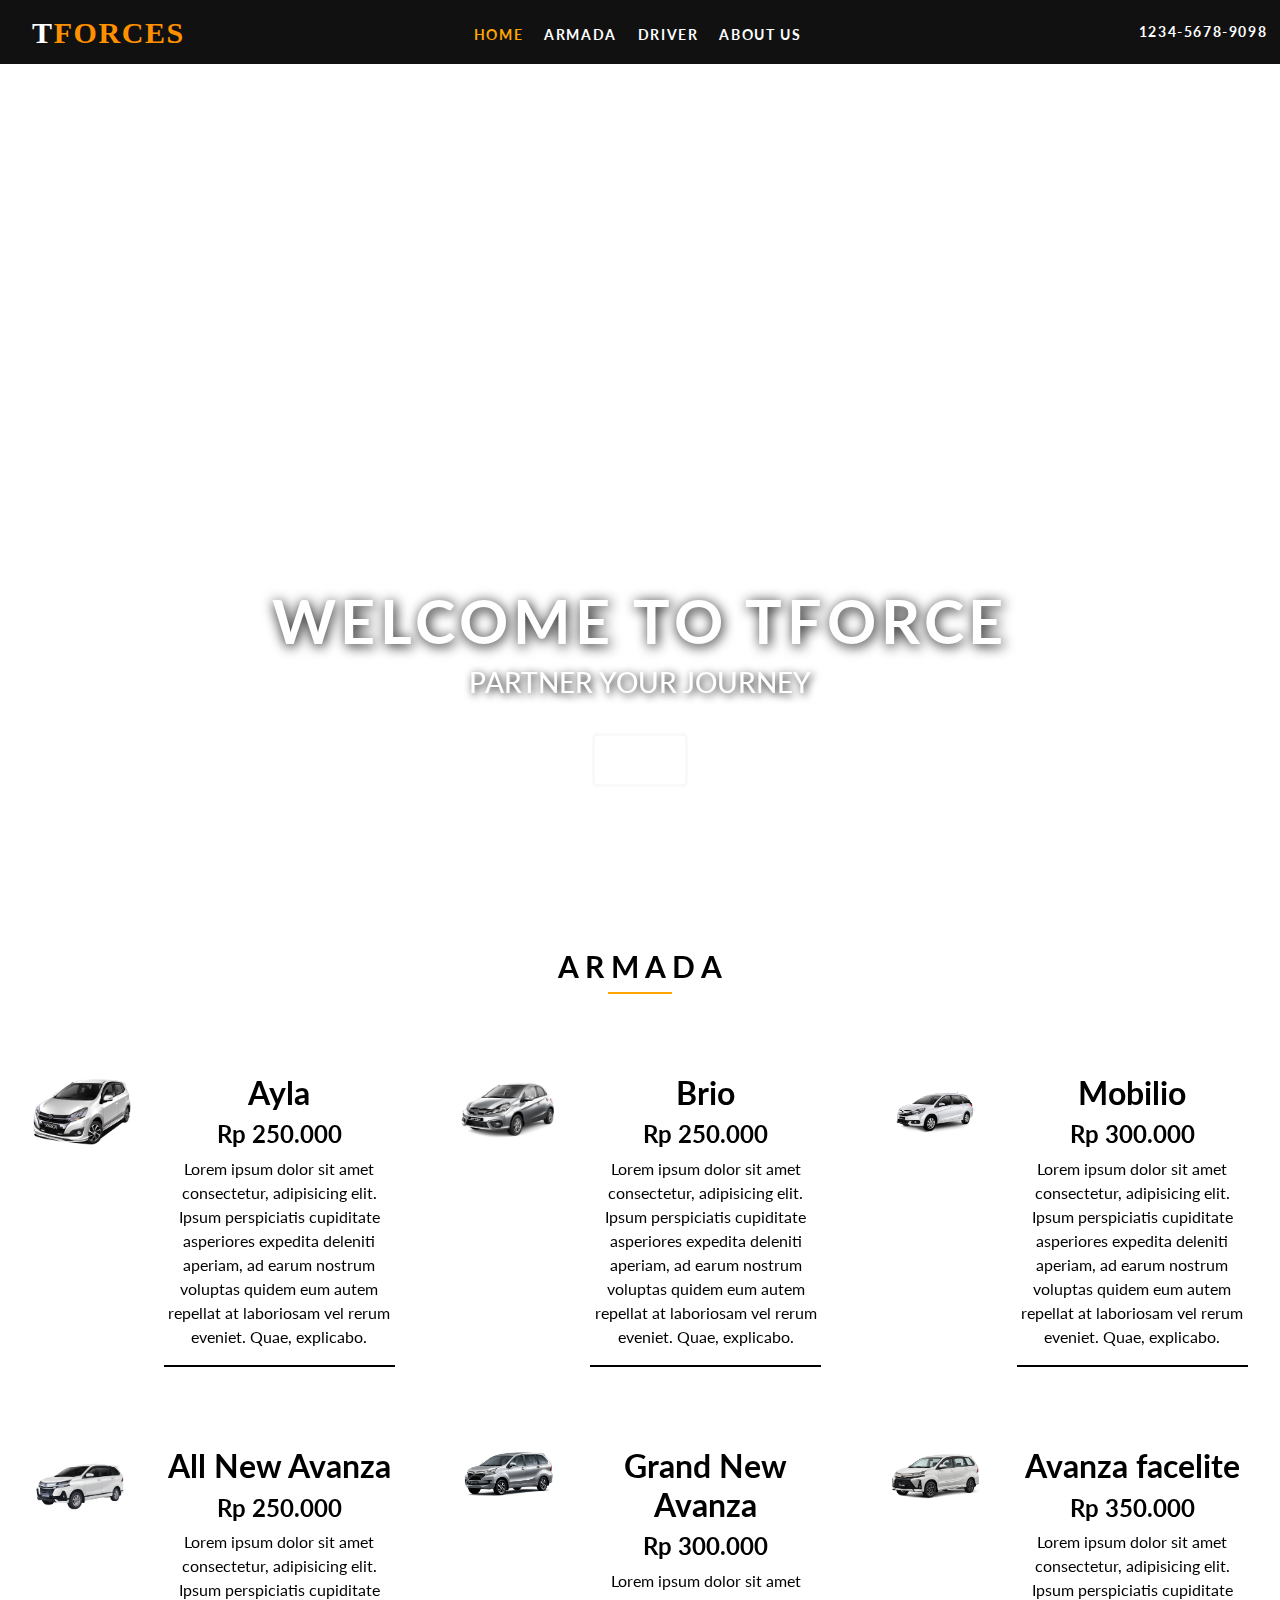
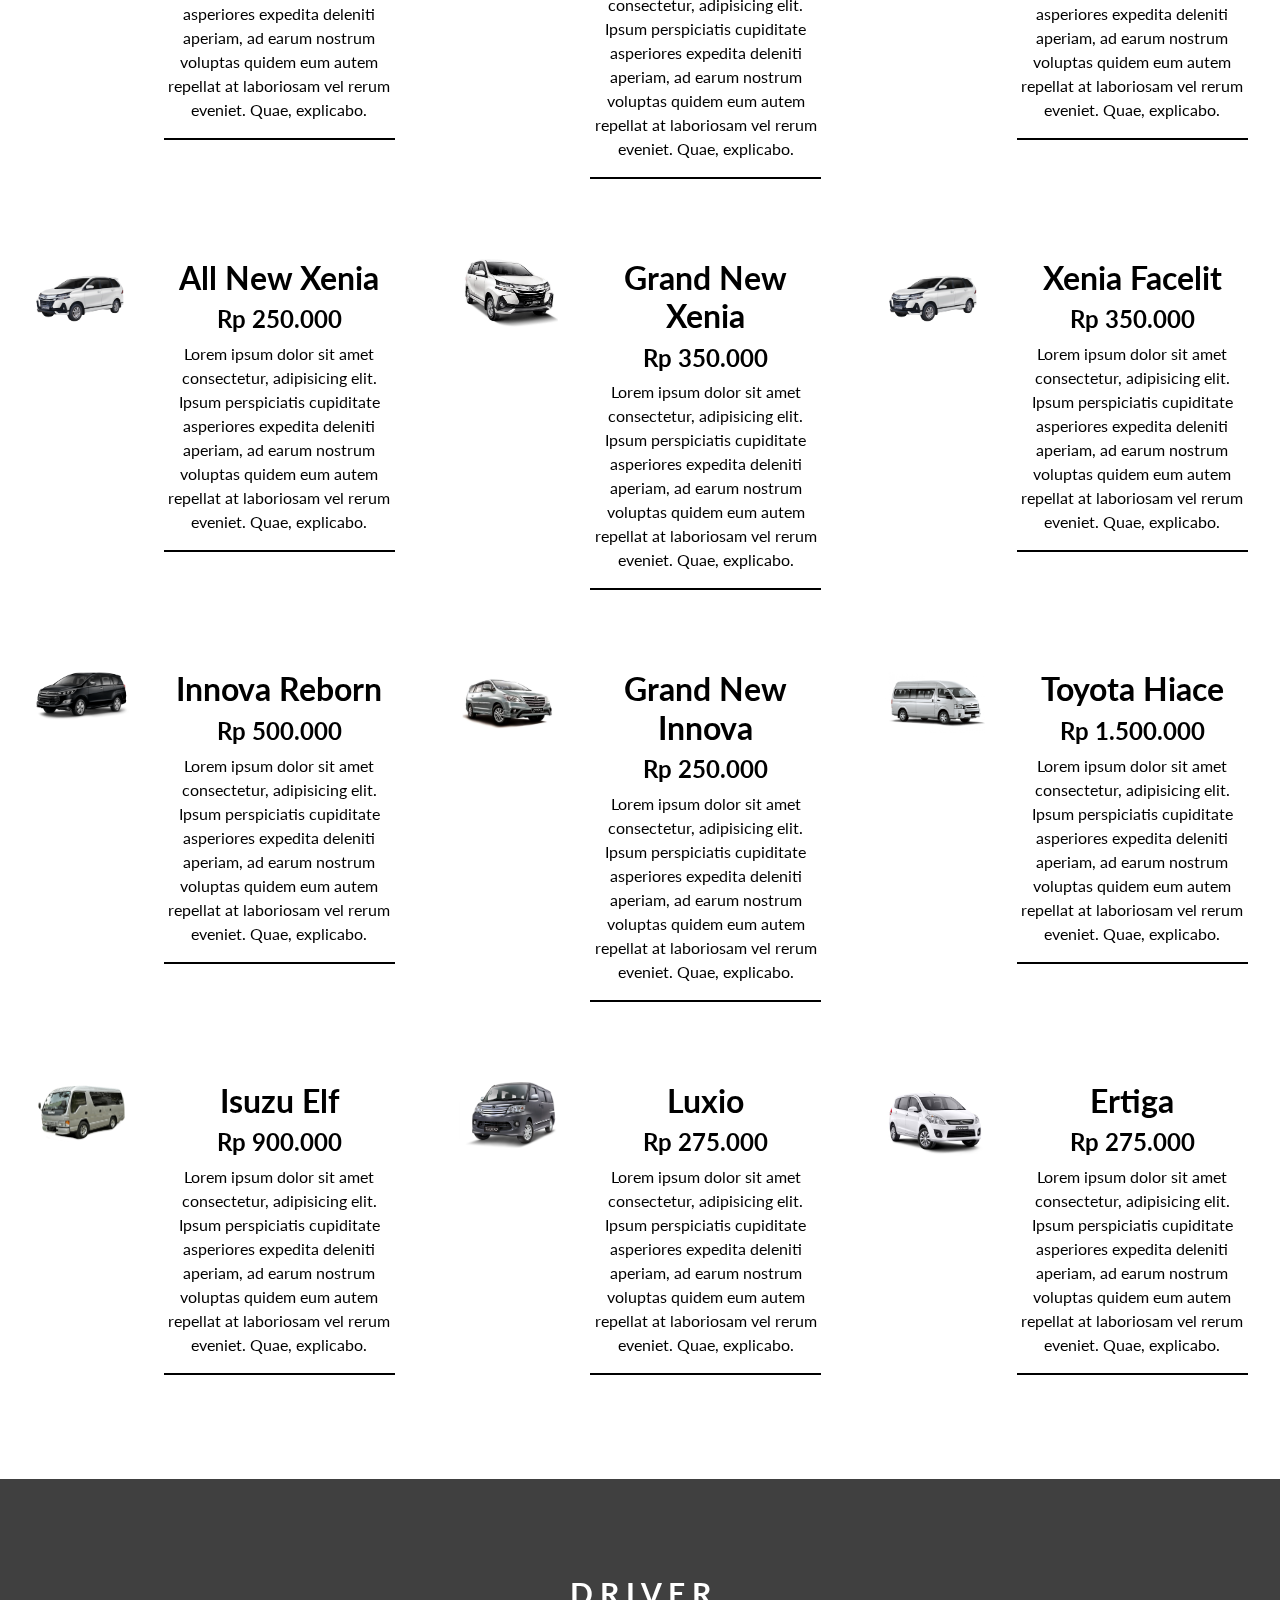
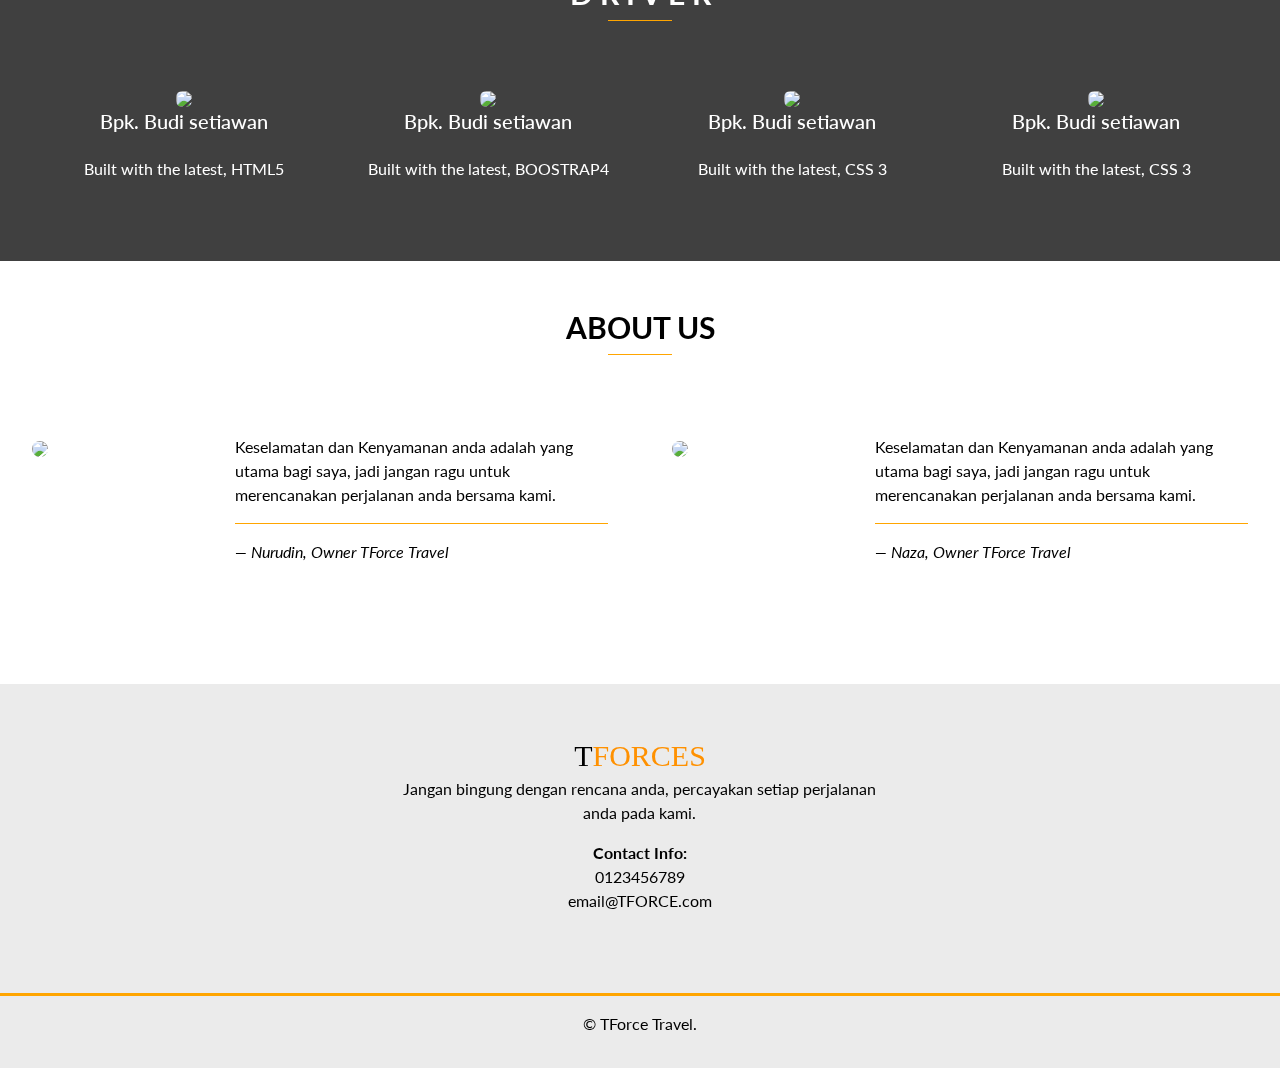
==== index.html @ d7003767 "tambahkan file hilang" ====
<!DOCTYPE html>
<html lang="en">

<head>
	<meta charset="UTF-8">
	<meta name="viewport" content="width=device-width, initial-scale=1.0">
	<meta http-equiv="X-UA-Compatible" content="ie=edge">
	<title>T Force</title>

	<link rel="stylesheet" href="bootstrap-4.1.3-dist/css/bootstrap.min.css">
	<link rel="stylesheet" href="style.css">
	<link rel="stylesheet" href="css/fixed.css">
	<link rel="stylesheet" href="media/media370pot.css">
	<link rel="stylesheet" href="media/media760.css">
</head>

<body data-spy="scroll" data-target="#navbarResponsive">
	<!--Start home section-->

	<div id="home">
		<!--navigation-->
		<nav class="navbar navbar-expand-md navbar-dark bg-dark fixed-top">
			<a href="#" class="navbar-brand ml-3"><span style="color: white;">T</span><span
					style="color: rgb(255, 145, 0);">FORCES</span>
			</a>
			<button class="navbar-toggler" type="button" data-toggle="collapse" data-target="#navbarResponsive">
				<span class="navbar-toggler-icon"></span>
			</button>

			<div class="collapse navbar-collapse" id="navbarResponsive">
				<ul class="navbar-nav">
					<li class="nav-item">
						<a href="#home" class="nav-link">Home</a>
					</li>
					<li class="nav-item">
						<a href="#armada" class="nav-link">Armada</a>
					</li>
					<li class="nav-item">
						<a href="#driver" class="nav-link">Driver</a>
					</li>
					<li class="nav-item">
						<a href="#about" class="nav-link">About us</a>
					</li>

			</div>
			<!--whatsapp section-->
			<div class="Whatsapp">
				<a href="#" class="fab fa-whatsapp fa-2x"></a>
				<p class="nomor">1234-5678-9098</p>
			</div>

			<!--end Whatsapp section-->
		</nav>
		<!-- end navigation-->
	</div>
	<!-- start page landing-->
	<div class="landing">
		<div class="home-wrap">
			<div class="home-inner">
			</div>
		</div>
	</div>

	<div class="caption text-center">
		<h1>Welcome to TForce</h1>
		<h3>Partner Your Journey</h3>
		<a class="btn btn-outline-light btn-lg" href="#course">Pesan</a>
	</div>
	<!-- end page landing-->
	<!--end home section-->

	<!----------------Start armada section-------------------->
	<div id="armada" class="offset">
		<!-- start#jumbotron -->
		<div class="jumbotron">
			<!-- start#narrow -->
			<div class="narrow text-center">
				<div class="col-12">
					<h3 class="heading">A r m a d a</h3>
					<div class="heading-underline"></div>
				</div>

				<div class="row">

					<!------------ayla------------->
					<div class="col-md-4 armada">
						<div class="row">
							<div class="col-md-4">
								<img src="armada/ayla.png">
							</div>
							<div class="col-md-8">
								<h2>Ayla</h2>
								<h4>Rp 250.000</h4>
								<p>
									Lorem ipsum dolor sit amet consectetur, adipisicing elit. Ipsum perspiciatis
									cupiditate asperiores expedita deleniti aperiam, ad earum nostrum voluptas quidem
									eum autem repellat at laboriosam vel rerum eveniet. Quae, explicabo.
									<hr class="armada-hr">
								</p>
							</div>
						</div>
					</div>

					<!------------brio------------->
					<div class="col-md-4 armada">
						<div class="row">
							<div class="col-md-4">
								<img src="armada/Brio.jpg">
							</div>
							<div class="col-md-8">
								<h2>Brio</h2>
								<h4>Rp 250.000</h4>
								<p>
									Lorem ipsum dolor sit amet consectetur, adipisicing elit. Ipsum perspiciatis
									cupiditate asperiores expedita deleniti aperiam, ad earum nostrum voluptas quidem
									eum autem repellat at laboriosam vel rerum eveniet. Quae, explicabo.
									<hr class="armada-hr">
								</p>
							</div>
						</div>
					</div>

					<!----start mobilio----->
					<div class="col-md-4 armada">
						<div class="row">
							<div class="col-md-4">
								<img src="armada/mobilio.png">
							</div>
							<div class="col-md-8">
								<h2>Mobilio</h2>
								<h4>Rp 300.000</h4>
								<p>
									Lorem ipsum dolor sit amet consectetur, adipisicing elit. Ipsum perspiciatis
									cupiditate asperiores expedita deleniti aperiam, ad earum nostrum voluptas quidem
									eum autem repellat at laboriosam vel rerum eveniet. Quae, explicabo.
									<hr class="armada-hr">
								</p>
							</div>
						</div>
					</div>

					<!------------all new avanza------------->
					<div class="col-md-4 armada">
						<div class="row">
							<div class="col-md-4">
								<img src="armada/xeniafacelite.png">
							</div>
							<div class="col-md-8">
								<h2>All New Avanza</h2>
								<h4>Rp 250.000</h4>
								<p>
									Lorem ipsum dolor sit amet consectetur, adipisicing elit. Ipsum perspiciatis
									cupiditate asperiores expedita deleniti aperiam, ad earum nostrum voluptas quidem
									eum autem repellat at laboriosam vel rerum eveniet. Quae, explicabo.
									<hr class="armada-hr">
								</p>
							</div>
						</div>
					</div>

					<!------------grand new avanza------------->
					<div class="col-md-4 armada">
						<div class="row">
							<div class="col-md-4">
								<img src="armada/grandnewavanza.jpg">
							</div>
							<div class="col-md-8">
								<h2>Grand New Avanza</h2>
								<h4>Rp 300.000</h4>
								<p>
									Lorem ipsum dolor sit amet consectetur, adipisicing elit. Ipsum perspiciatis
									cupiditate asperiores expedita deleniti aperiam, ad earum nostrum voluptas quidem
									eum autem repellat at laboriosam vel rerum eveniet. Quae, explicabo.
									<hr class="armada-hr">
								</p>
							</div>
						</div>
					</div>

					<!------------avanza facelit ------------->
					<div class="col-md-4 armada">
						<div class="row">
							<div class="col-md-4">
								<img src="armada/avazafacelit.png">
							</div>
							<div class="col-md-8">
								<h2>Avanza facelite</h2>
								<h4>Rp 350.000</h4>
								<p>
									Lorem ipsum dolor sit amet consectetur, adipisicing elit. Ipsum perspiciatis
									cupiditate asperiores expedita deleniti aperiam, ad earum nostrum voluptas quidem
									eum autem repellat at laboriosam vel rerum eveniet. Quae, explicabo.
									<hr class="armada-hr">
								</p>
							</div>
						</div>
					</div>

					<!------------all new xenia------------->
					<div class="col-md-4 armada">
						<div class="row">
							<div class="col-md-4">
								<img src="armada/all new xenia.png">
							</div>
							<div class="col-md-8">
								<h2>All New Xenia</h2>
								<h4>Rp 250.000</h4>
								<p>
									Lorem ipsum dolor sit amet consectetur, adipisicing elit. Ipsum perspiciatis
									cupiditate asperiores expedita deleniti aperiam, ad earum nostrum voluptas quidem
									eum autem repellat at laboriosam vel rerum eveniet. Quae, explicabo.
									<hr class="armada-hr">
								</p>
							</div>
						</div>
					</div>

					<!--------start xenia---------->
					<div class="col-md-4 armada">
						<div class="row">
							<div class="col-md-4">
								<img src="armada/grandnewxenia2.png">
							</div>
							<div class="col-md-8">
								<h2>Grand New Xenia</h2>
								<h4>Rp 350.000</h4>
								<p>
									Lorem ipsum dolor sit amet consectetur, adipisicing elit. Ipsum perspiciatis
									cupiditate asperiores expedita deleniti aperiam, ad earum nostrum voluptas quidem
									eum autem repellat at laboriosam vel rerum eveniet. Quae, explicabo.
									<hr class="armada-hr">
								</p>
							</div>
						</div>
					</div>

					<!--------start xenia-------->
					<div class="col-md-4 armada">
						<div class="row">
							<div class="col-md-4">
								<img src="armada/xeniafacelite.png">
							</div>
							<div class="col-md-8">
								<h2>Xenia Facelit</h2>
								<h4>Rp 350.000</h4>
								<p>
									Lorem ipsum dolor sit amet consectetur, adipisicing elit. Ipsum perspiciatis
									cupiditate asperiores expedita deleniti aperiam, ad earum nostrum voluptas quidem
									eum autem repellat at laboriosam vel rerum eveniet. Quae, explicabo.
									<hr class="armada-hr">
								</p>
							</div>
						</div>
					</div>

					<div class="col-md-4 armada">
						<div class="row">
							<div class="col-md-4">
								<img src="armada/reborn.png">
							</div>
							<div class="col-md-8">
								<h2>Innova Reborn</h2>
								<h4>Rp 500.000</h4>
								<p>
									Lorem ipsum dolor sit amet consectetur, adipisicing elit. Ipsum perspiciatis
									cupiditate asperiores expedita deleniti aperiam, ad earum nostrum voluptas quidem
									eum autem repellat at laboriosam vel rerum eveniet. Quae, explicabo.
									<hr class="armada-hr">
								</p>
							</div>
						</div>
					</div>

					<!------------grand new inovva------------->
					<div class="col-md-4 armada">
						<div class="row">
							<div class="col-md-4">
								<img src="armada/grandnewinova.jpg">
							</div>
							<div class="col-md-8">
								<h2>Grand New Innova</h2>
								<h4>Rp 250.000</h4>
								<p>
									Lorem ipsum dolor sit amet consectetur, adipisicing elit. Ipsum perspiciatis
									cupiditate asperiores expedita deleniti aperiam, ad earum nostrum voluptas quidem
									eum autem repellat at laboriosam vel rerum eveniet. Quae, explicabo.
									<hr class="armada-hr">
								</p>
							</div>
						</div>
					</div>

					<!----------Start Hiace------------>
					<div class="col-md-4 armada">
						<div class="row">
							<div class="col-md-4">
								<img src="armada/hiace.png">
							</div>
							<div class="col-md-8">
								<h2>Toyota Hiace</h2>
								<h4>Rp 1.500.000</h4>
								<p>
									Lorem ipsum dolor sit amet consectetur, adipisicing elit. Ipsum perspiciatis
									cupiditate asperiores expedita deleniti aperiam, ad earum nostrum voluptas quidem
									eum autem repellat at laboriosam vel rerum eveniet. Quae, explicabo.
									<hr class="armada-hr">
								</p>
							</div>
						</div>
					</div>

					<!---------start Isuzu elf----------->
					<div class="col-md-4 armada">
						<div class="row">
							<div class="col-md-4">
								<img src="armada/IsuzuElf.png">
							</div>
							<div class="col-md-8">
								<h2>Isuzu Elf</h2>
								<h4>Rp 900.000</h4>
								<p>
									Lorem ipsum dolor sit amet consectetur, adipisicing elit. Ipsum perspiciatis
									cupiditate asperiores expedita deleniti aperiam, ad earum nostrum voluptas quidem
									eum autem repellat at laboriosam vel rerum eveniet. Quae, explicabo.
									<hr class="armada-hr">
								</p>
							</div>
						</div>
					</div>

					<!------------luxio------------->
					<div class="col-md-4 armada">
						<div class="row">
							<div class="col-md-4">
								<img src="armada/luxio.png">
							</div>
							<div class="col-md-8">
								<h2>Luxio</h2>
								<h4>Rp 275.000</h4>
								<p>
									Lorem ipsum dolor sit amet consectetur, adipisicing elit. Ipsum perspiciatis
									cupiditate asperiores expedita deleniti aperiam, ad earum nostrum voluptas quidem
									eum autem repellat at laboriosam vel rerum eveniet. Quae, explicabo.
									<hr class="armada-hr">
								</p>
							</div>
						</div>
					</div>

					<!------------ertiga------------->
					<div class="col-md-4 armada">
						<div class="row">
							<div class="col-md-4">
								<img src="armada/ertiga2.jpg">
							</div>
							<div class="col-md-8">
								<h2>Ertiga</h2>
								<h4>Rp 275.000</h4>
								<p>
									Lorem ipsum dolor sit amet consectetur, adipisicing elit. Ipsum perspiciatis
									cupiditate asperiores expedita deleniti aperiam, ad earum nostrum voluptas quidem
									eum autem repellat at laboriosam vel rerum eveniet. Quae, explicabo.
									<hr class="armada-hr">
								</p>
							</div>
						</div>
					</div>
				</div>
				<!--end row armada-->
			</div>
		</div>
		<!------------- end#narrow -------------->
	</div>
	<!----------------end armada section--------------------->

	<!-------------Start driver section--------------->

	<div id="driver">
		<div class="fixed-background">
			<div class="row dark text-center">
				<div class="col-12">
					<h3 class="heading">D r i v e r</h3>
					<div class="heading-underline"></div>
				</div>

				<div class="col-md-3">
					<div class="drivers">
						<img src="newimage/supir.jpg">
					</div>
					<h5>Bpk. Budi setiawan</h5>
					<div class="rating">
						<p>Built with the latest, HTML5</p>
					</div>
				</div>

				<div class="col-md-3">
					<div class="drivers">
						<img src="newimage/supir.jpg">
					</div>
					<h5>Bpk. Budi setiawan</h5>
					<div class="rating">
						<p>Built with the latest, BOOSTRAP4</p>
					</div>
				</div>

				<div class="col-md-3">
					<div class="drivers">
						<img src="newimage/supir.jpg">
					</div>
					<h5>Bpk. Budi setiawan</h5>
					<div class="rating">
						<p>Built with the latest, CSS 3</p>
					</div>
				</div>

				<div class="col-md-3">
					<div class="drivers">
						<img src="newimage/supir.jpg">
					</div>
					<h5>Bpk. Budi setiawan</h5>
					<div class="rating">
						<p>Built with the latest, CSS 3</p>
					</div>
				</div>
			</div>
			<!----------end row dark--------------->

			<div class="fiexed-wrap">
				<div class="fixed">
				</div>
			</div>
		</div>
		<!-----------end fixed background------------>
	</div>
	<!------------end driver section----------->

	<!--------------start abut section----------------->
	<div id="about" class="offset">
		<!--Start jumbotron-->
		<div class="jumbotron">

			<div class="col-12 text-center">
				<h3 class="heading">About Us</h3>
				<div class="heading-underline"></div>
			</div>

			<div class="row">

				<div class="col-md-6 about">
					<div class="row">
						<div class="col-md-4">
							<img src="newimage/cs.jpg">
						</div>
						<div class="col-md-8">
							<blockquote>
								<i class="fas fa-quote-left"></i>
								Keselamatan dan Kenyamanan anda adalah yang utama bagi saya, jadi jangan ragu untuk
								merencanakan perjalanan anda bersama kami.
								<hr class="about-hr">
								<cite>&#8212; Nurudin, Owner TForce Travel</cite>
							</blockquote>
						</div>
					</div>
				</div>

				<div class="col-md-6 about">
					<div class="row">
						<div class="col-md-4">
							<img src="newimage/supir.jpg">
						</div>
						<div class="col-md-8">
							<blockquote>
								<i class="fas fa-quote-left"></i>
								Keselamatan dan Kenyamanan anda adalah yang utama bagi saya, jadi jangan ragu untuk
								merencanakan perjalanan anda bersama kami.
								<hr class="about-hr">
								<cite>&#8212; Naza, Owner TForce Travel</cite>
							</blockquote>
						</div>
					</div>
				</div>
			</div>
			<!---------------------end row------------------->
		</div>
		<!---------------end jumbotron------------>
	</div>
	<!---------------end about section--------->
	<!------------------------Start Contact section------------->

	<div id="contact">

		<footer>
			<div class="row justify-content-center">

				<div class="col-md-5 text-center">
					<span style="color: black(255, 255, 255);">T</span><span
						style="color: rgb(255, 145, 0);">FORCES</span>
					<p>Jangan bingung dengan rencana anda, percayakan setiap perjalanan anda pada kami.</p>
					<strong>Contact Info:</strong>
					<p>0123456789<br>email@TFORCE.com</p>
					<!--berikan link pada href-->
					<a href="" target="_blank"><i class="fab fa-facebook-square"></i></a>
					<a href="" target="_blank"><i class="fab fa-twitter-square"></i></a>
					<a href="" target="_blank"><i class="fab fa-instagram"></i></a>
				</div>

				<hr class="socket">
				&copy; TForce Travel.
			</div>
		</footer>

	</div>
	<!------------end Contact section-------------------->

	<!-------------- Script Source Files ---------------->
	<script src="js/jquery-3.3.1.min.js"></script>
	<script src="bootstrap-4.1.3-dist/js/bootstrap.min.js"></script>
	<script src="https://use.fontawesome.com/releases/v5.5.0/js/all.js"></script>


	<!--- -------------End of Script Source Files ----------------->

</body>

</html>
---- style.css ----
@import url('https://fonts.googleapis.com/css?family=Lato:400,700&display=swap');
@import url('https://fonts.googleapis.com/css?family=Alice|Permanent+Marker&display=swap');

body {
  overflow-x: hidden;
  font-family: 'Lato', sans-serif;
  color: black;
}


.offset::before {
  display: block;
  content: "";
  height: 4rem;
  margin-top: -4rem;
}


/* -----------------navigation---------------- */

.navbar {
  text-transform: uppercase;
  font-weight: 700;
  font-size: .9rem;
  letter-spacing: .1rem;
  background: rgb(17, 17, 17) !important;
}

.navbar-brand {
  height: 3rem;
}

/*----------------- whatsapp------------------- */
.Whatsapp svg.svg-inline--fa {
  color: #25d366;
  position: absolute;
  top: 24%;
  right: 10.5%;
}

.Whatsapp p {
  color: white;
  position: absolute;
  top: 33%;
  right: 1%;
}

/*------------------- mid nav bar---------------------*/
.navbar-nav {
  float: none;
  position: absolute;
  top: 50%;
  left: 50%;
  transform: translate(-50%, -50%);
}

.navbar-nav .icon {
  display: none;
}

/*------------------- start Logo Tforces----------------------- */
.navbar-brand,
span {
  font-family: 'Permanent Marker';
  font-size: 30px;
  padding-top: .1rem;
}

/*----------------- end Logo Tforces------------------- */

.navbar-nav li {
  padding-right: 5px;
}

.navbar-dark .navbar-nav .nav-link {
  color: white;
  padding-top: .8rem;
}

.navbar-dark .navbar-nav .nav-link.active,
.navbar-dark .navbar-nav .nav-link:hover {
  color: orange;
}

/* -------------------------------landing page--------------------------------- */
.home-inner {
  background-image: url(newimage/bck1.jpg);
}

.caption {
  width: 100%;
  max-width: 100%;
  position: absolute;
  top: 65%;
  z-index: 1;
  color: rgb(255, 255, 255);

}

.caption h1 {
  font-size: 3.8rem;
  font-weight: 700;
  letter-spacing: .3rem;
  text-shadow: .1rem .1rem .8rem black;
  text-transform: uppercase;
}

.caption h3 {
  font-style: 2rem;
  text-shadow: .1rem .1rem .5rem black;
  padding-bottom: 1.6rem;
  text-transform: uppercase;
}

.btn-lg {
  border-width: medium;
  border-radius: 2;
  padding: .6rem 1.3rem;
  font-size: 1.2rem;
  color: white;
}

.btn-lg:hover {
  background-color: rgba(255, 166, 0);
  color: white;
}

/*------------------------ end landing page------------------------*/



/*------------------------------ start armada section--------------------------------*/
.jumbotron {
  margin-bottom: 0;
  padding: 2rem 0 3.5rem;
  background-color: white;
}

h3.heading {
  font-size: 1.9rem;
  font-weight: 700;
  text-transform: uppercase;
}

.heading-underline {
  width: 4rem;
  height: .1rem;
  background-color: orange;
  margin: 0 auto 2rem;
}

.armada h2,
h4 {
  font-weight: bold;
}

.armada img {
  width: 100%;
}

.armada-hr {
  border-top: .15rem solid black;
}

/*-------------------- start driver section ---------------------------------*/
.fixed {
  background-image: url(newimage/3.jpg);
  z-index: -1;
}

.dark {
  background-color: rgba(0, 0, 0, 0.75);
  color: white;
  padding: 3rem 2rem;
}

.fixed-background h3 {
  margin-top: 2rem;
}

.fixed-background p {
  margin-top: 1.5rem;
}

.drivers img {
  width: 70%;
  border-radius: 40%;
}

/*--------------------about section---------------------------------*/

.about img {
  width: 100%;
  border-radius: 50%;
}


blockquote .svg-inline--fa {
  color: orange;
  margin: .5rem;
}

.about-hr {
  border-top: .05rem solid orange;
}

/*--------------------contact section---------------------------------*/

footer {
  background-color: rgb(235, 235, 235);
  color: black;
  padding: 2rem 0 2rem;
  margin-top: 1rem;
}

footer a {
  color: black;

}

footer svg.svg-inline--fa {
  font-size: 1.6rem;
  margin: 1.2rem .5rem 0 0;
}

footer svg.svg-inline--fa:hover {
  color: orange;
}

hr.socket {
  width: 100%;
  border-top: .2rem solid orange;
  margin-top: 3rem;
}





/*============ BOOTSTRAP BREAK POINTS:

Extra small (xs) devices (portrait phones, less than 576px)
No media query since this is the default in Bootstrap

Small (sm) devices (landscape phones, 576px and up)
@media (min-width: 576px) { ... }

Medium (md) devices (tablets, 768px and up)
@media (min-width: 768px) { ... }

Large (lg) devices (desktops, 992px and up)
@media (min-width: 992px) { ... }

Extra (xl) large devices (large desktops, 1200px and up)
@media (min-width: 1200px) { ... }

=============*/
---- css/fixed.css ----
/*--- Extra Bootstrap Column Padding --*/
[class*="col-"] {
  padding: 1rem;
}

/*--- Bootstrap Mobile Gutter Fix --*/
.row,
.container-fluid {
  margin-left: 0px !important;
  margin-right: 0px !important;
}

/*--- Fix for Fixed Navbar jumping on scroll --*/
.fixed-top {
  -webkit-backface-visibility: hidden;
}

/*--- Fixed Landing Page Section --*/
.landing {
  position: relative;
  width: 100%;
  height: 100vh;
  display: table;
  z-index: -1;
}

.home-wrap {
  clip: rect(0, auto, auto, 0);
  position: absolute;
  top: 0;
  left: 0;
  width: 100%;
  height: 100%;
}

.home-inner {
  position: fixed;
  display: table;
  top: 0;
  left: 0;
  width: 100%;
  height: 100%;
  background-size: cover;
  background-position: center center;
  -webkit-transform: translateZ(0);
  transform: translateZ(0);
  will-change: transform;
}

/*--- iOS Fixed Background Image --*/
.fixed-background {
  position: relative;
  width: 100%;
}

.fixed-wrap {
  clip: rect(0, auto, auto, 0);
  position: absolute;
  top: 0;
  left: 0;
  width: 100%;
  height: 100%;
  z-index: -999 !important;
}

.fixed {
  position: fixed;
  display: block;
  top: 0;
  left: 0;
  width: 100%;
  height: 100%;
  background-size: cover;
  background-position: center center;
  -webkit-transform: translateZ(0);
  transform: translateZ(0);
  will-change: transform;
}
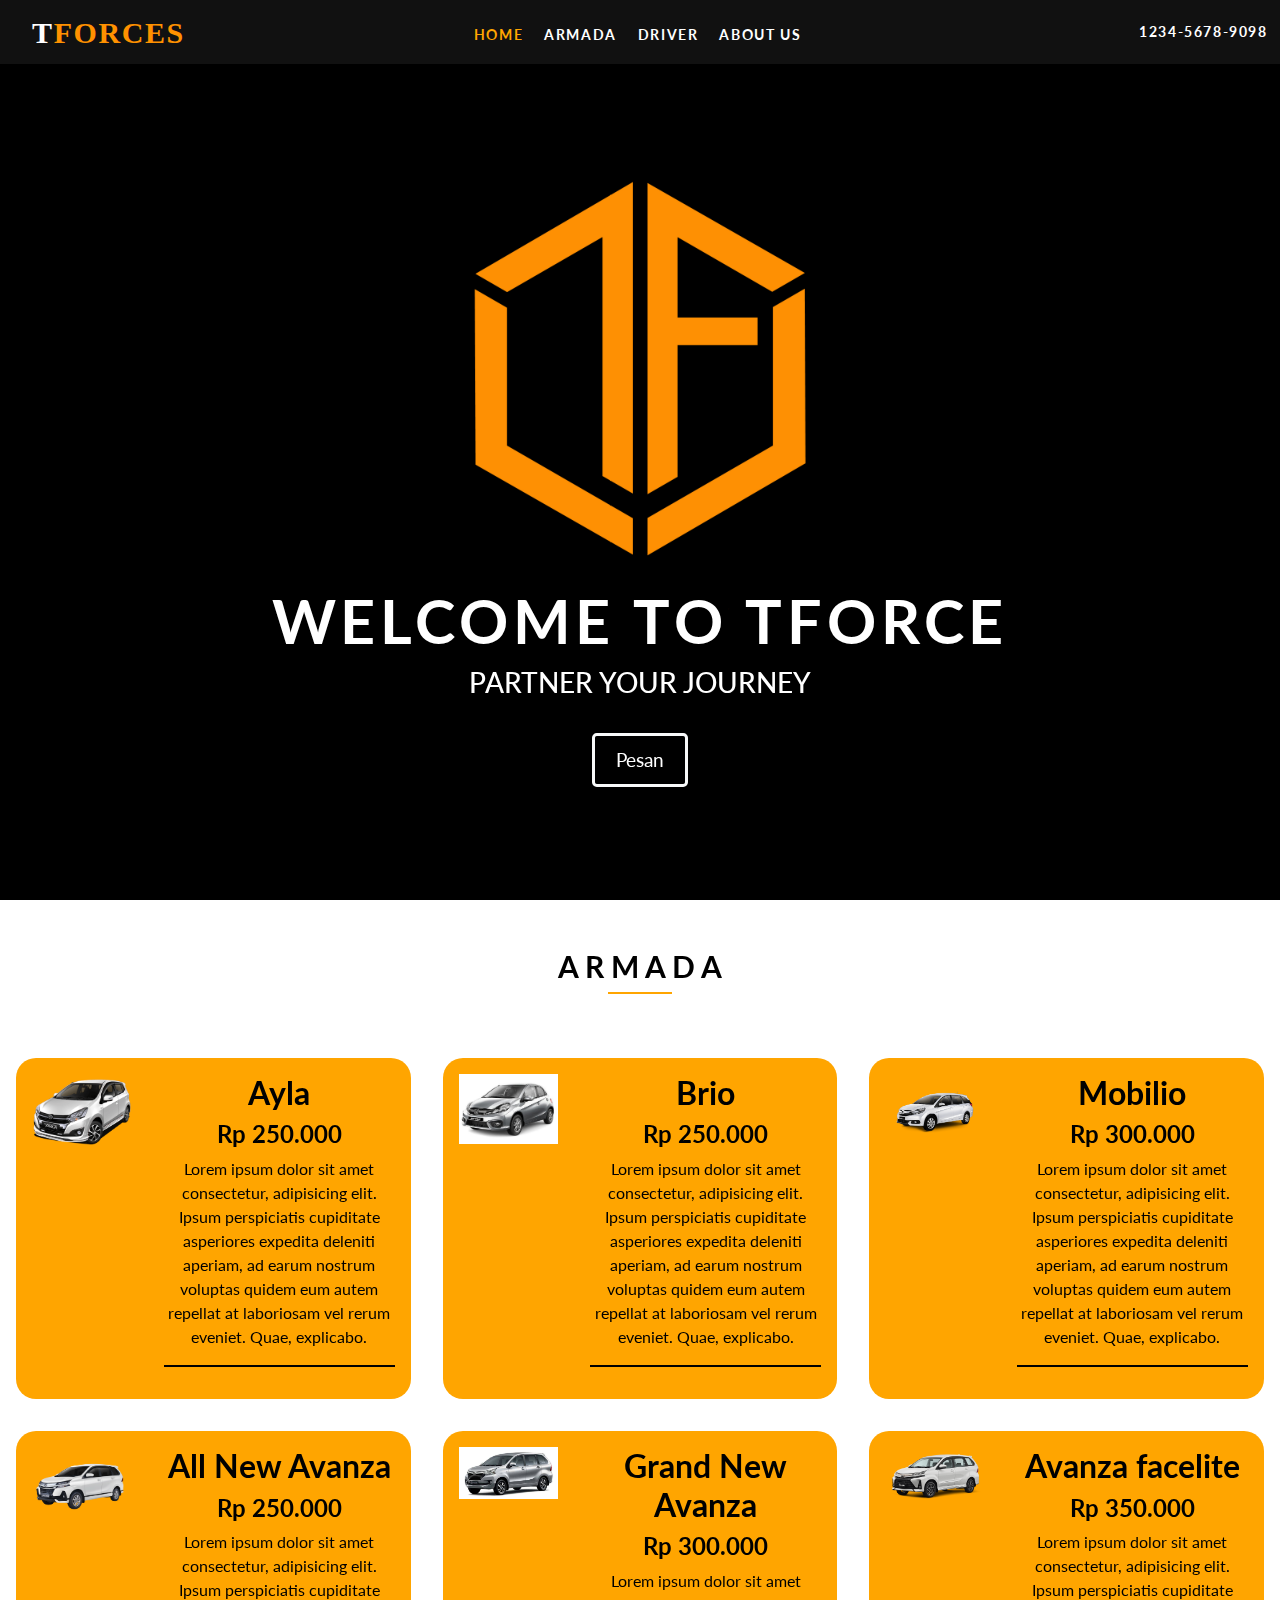
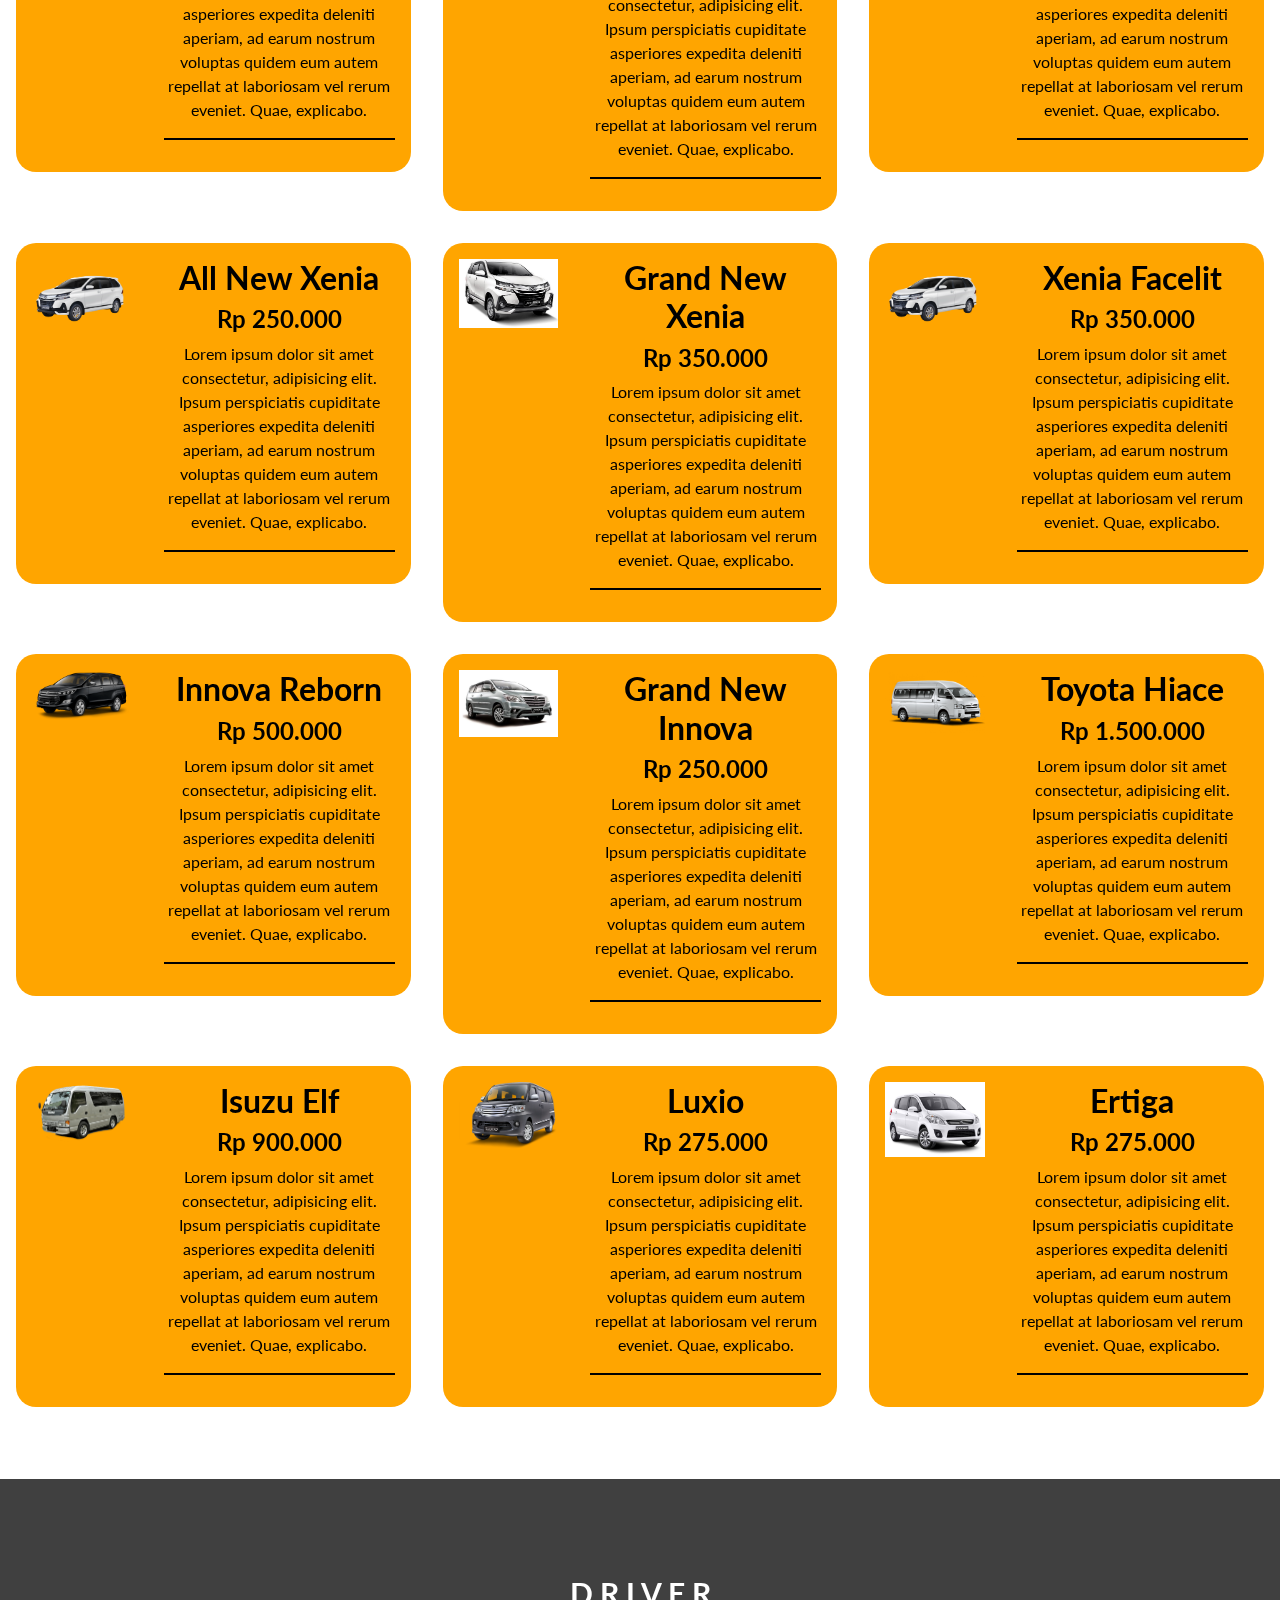
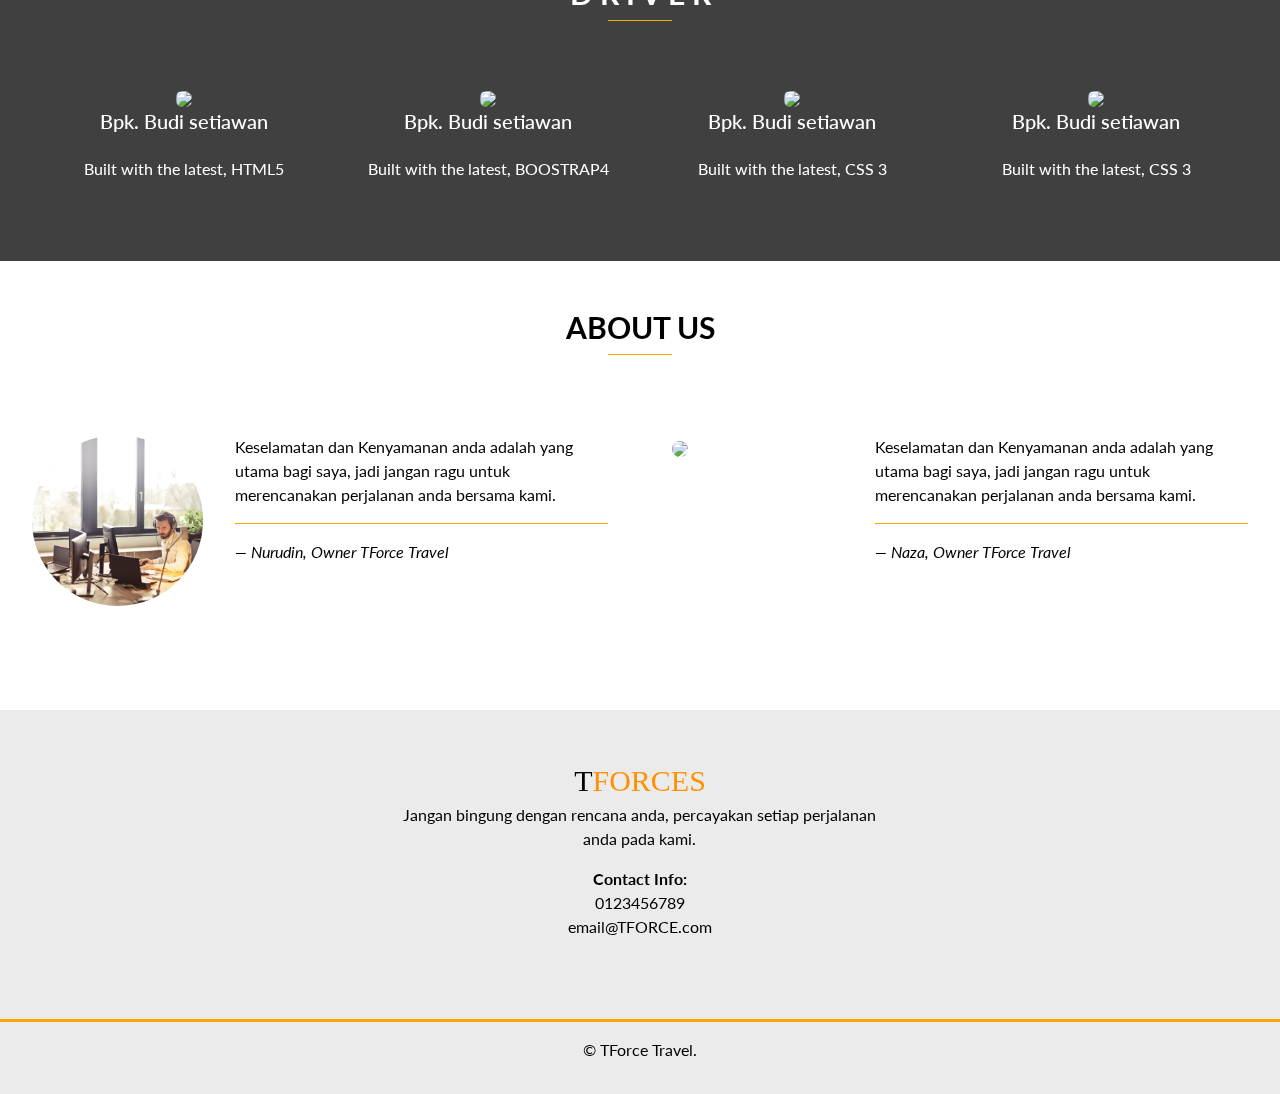
==== commit 37c85cef: "custom" ====
--- a/index.html
+++ b/index.html
@@ -45,8 +45,12 @@
 			</div>
 			<!--whatsapp section-->
 			<div class="Whatsapp">
+				<div>
 				<a href="#" class="fab fa-whatsapp fa-2x"></a>
+				</div>
+				<div>
 				<p class="nomor">1234-5678-9098</p>
+				</div>
 			</div>
 
 			<!--end Whatsapp section-->
--- a/style.css
+++ b/style.css
@@ -31,18 +31,19 @@
 }
 
 /*----------------- whatsapp------------------- */
+
 .Whatsapp svg.svg-inline--fa {
   color: #25d366;
   position: absolute;
   top: 24%;
-  right: 10.5%;
+  right: 11.5%;
 }
 
 .Whatsapp p {
   color: white;
   position: absolute;
   top: 33%;
-  right: 1%;
+  left: 89%;
 }
 
 /*------------------- mid nav bar---------------------*/
@@ -153,6 +154,11 @@
 h4 {
   font-weight: bold;
 }
+.armada > .row{
+  border-radius: 20px;
+  background-color: orange;
+  margin: auto;
+}
 
 .armada img {
   width: 100%;
--- a/media/media370pot.css
+++ b/media/media370pot.css
@@ -0,0 +1,103 @@
+@media screen and (max-width : 760px) and (orientation : portrait) {
+
+
+    /*-----------------------NAVIGATION-------------------------------*/
+    .navbar-nav a {
+        font-size: smaller;
+        display: run-in;
+    }
+
+    .navbar-nav {
+        display: block;
+        position: relative;
+        float: left;
+        top: 1.5rem;
+        margin-bottom: -3rem;
+    }
+
+    /**/
+
+    .navbar-brand span {
+        font-size: 23px;
+        position: relative;
+        bottom: 16px;
+        left: -16%;
+    }
+
+    .navbar-toggler {
+        width: 3rem;
+        height: 3rem;
+        position: absolute;
+        right: 2%;
+        top: .7rem;
+    }
+
+    .navbar span.navbar-toggler-icon {
+        width: 3rem;
+        height: 3rem;
+        position: absolute;
+        right: .1px;
+        bottom: .1px;
+    }
+
+    /*-----------------------WHATSAPP-------------------------------*/
+    .Whatsapp svg.svg-inline--fa {
+        left: .85rem;
+        top: 1.8rem;
+        width: 15px;
+    }
+
+    .Whatsapp p {
+        left: 2rem;
+        top: 2.5rem;
+        font-size: .5rem;
+    }
+
+    /*-------------------------LANDING PAGE-----------------------------*/
+
+    /*------------------------------------------------------*/
+    .caption a {
+        position: relative;
+        bottom: 1rem;
+        font-size: .8rem;
+    }
+
+    .caption h1 {
+        position: relative;
+        font-size: 2rem;
+        letter-spacing: .15rem;
+        padding-bottom: .5rem;
+        bottom: 1.5rem;
+    }
+
+    .caption h3 {
+        letter-spacing: 3px;
+        font-size: 1rem;
+        font-style: 1.2rem;
+        position: relative;
+        bottom: .5rem;
+    }
+
+    .btn-lg {
+        padding: .1rem .9rem;
+        font-size: 1rem;
+    }
+
+    .narrow h1 {
+        font-size: 1.5rem;
+    }
+
+    .about img {
+        max-width: 50%;
+        display: block;
+        margin: 0 auto;
+    }
+
+    .armada img {
+        max-width: 50%;
+        display: block;
+        margin: 0 auto;
+    }
+
+
+}--- a/media/media760.css
+++ b/media/media760.css
@@ -0,0 +1,22 @@
+@media only screen and (min-width : 768px) and (orientation : portrait) {
+
+    /*-----------------------NAVIGATION-------------------------------*/
+    .navbar-brand span {
+        font-size: 1.7rem;
+        position: relative;
+        bottom: center;
+        left: -9px;
+    }
+
+    .Whatsapp svg.svg-inline--fa {
+        top: .5rem;
+        width: 16px;
+        right: 17.5%;
+    }
+
+    .Whatsapp p {
+        right: 4%;
+        top: 1.8rem;
+        font-size: .8rem;
+    }
+}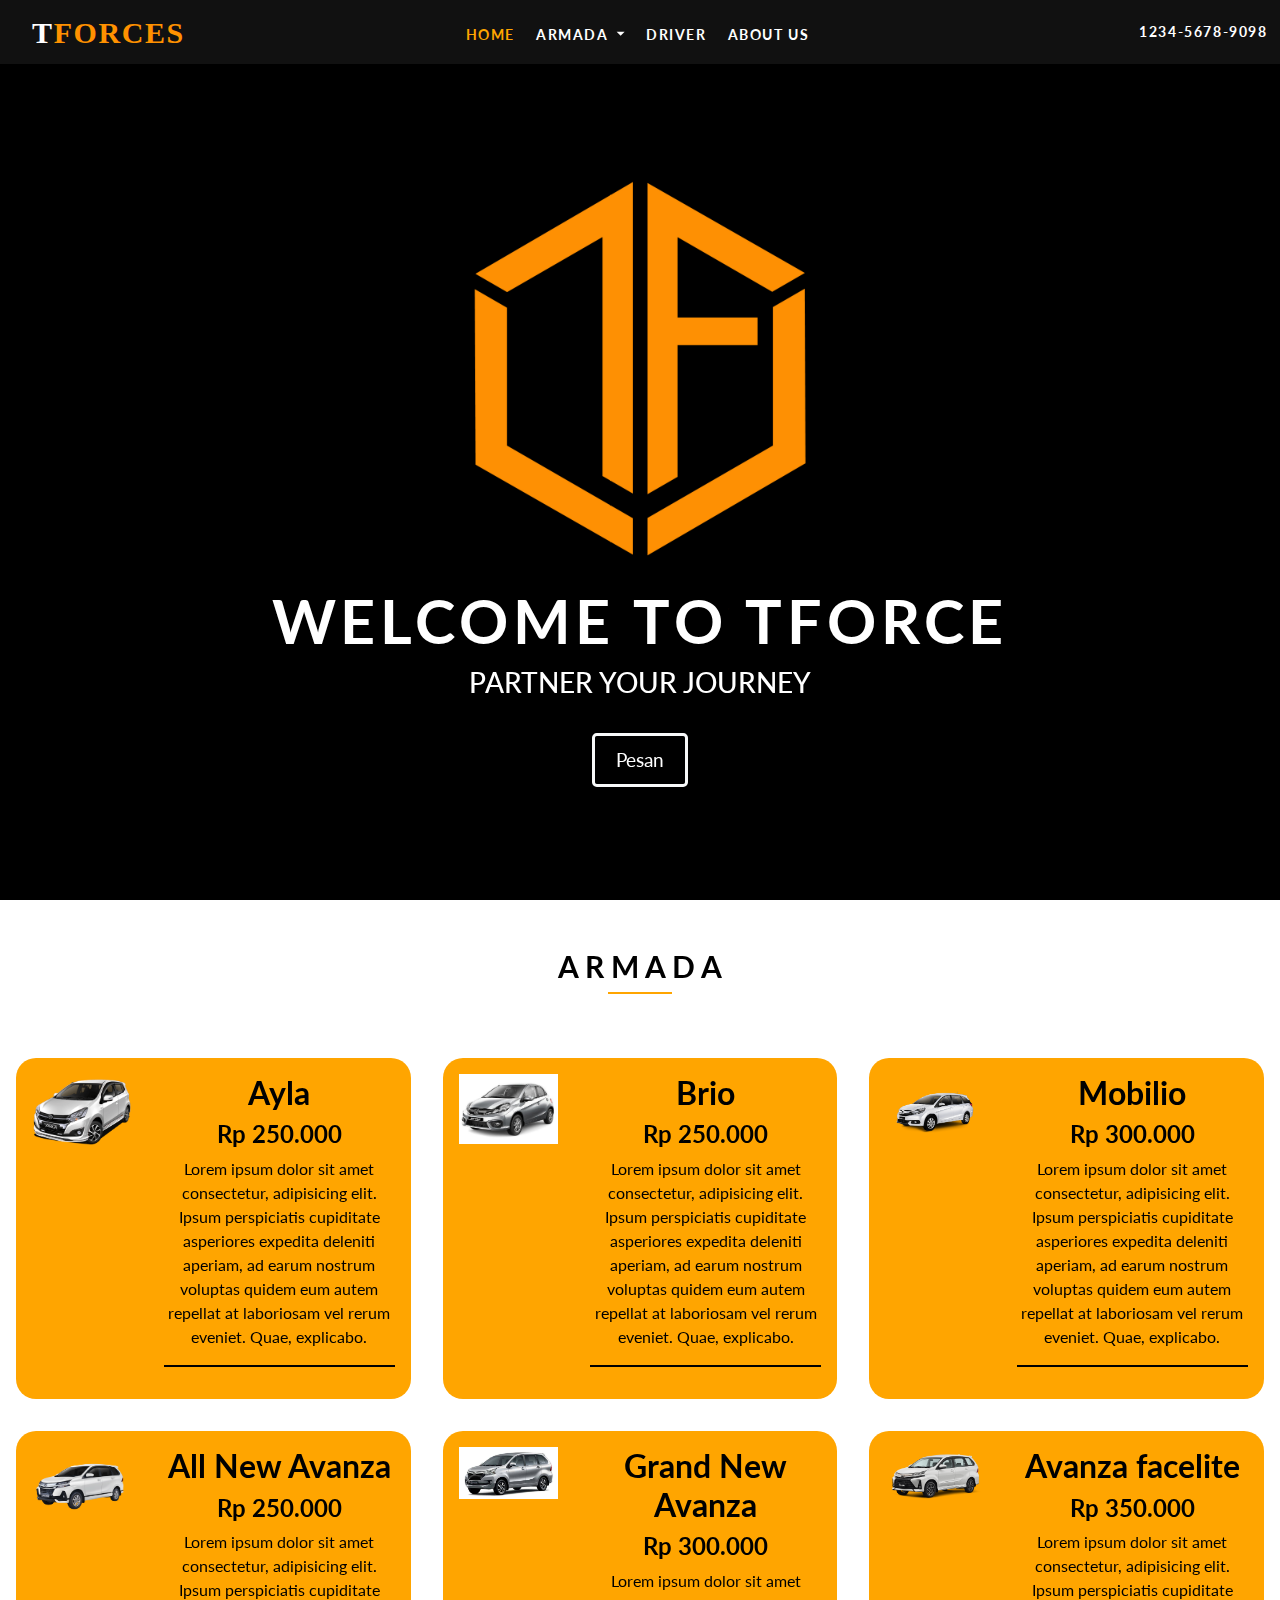
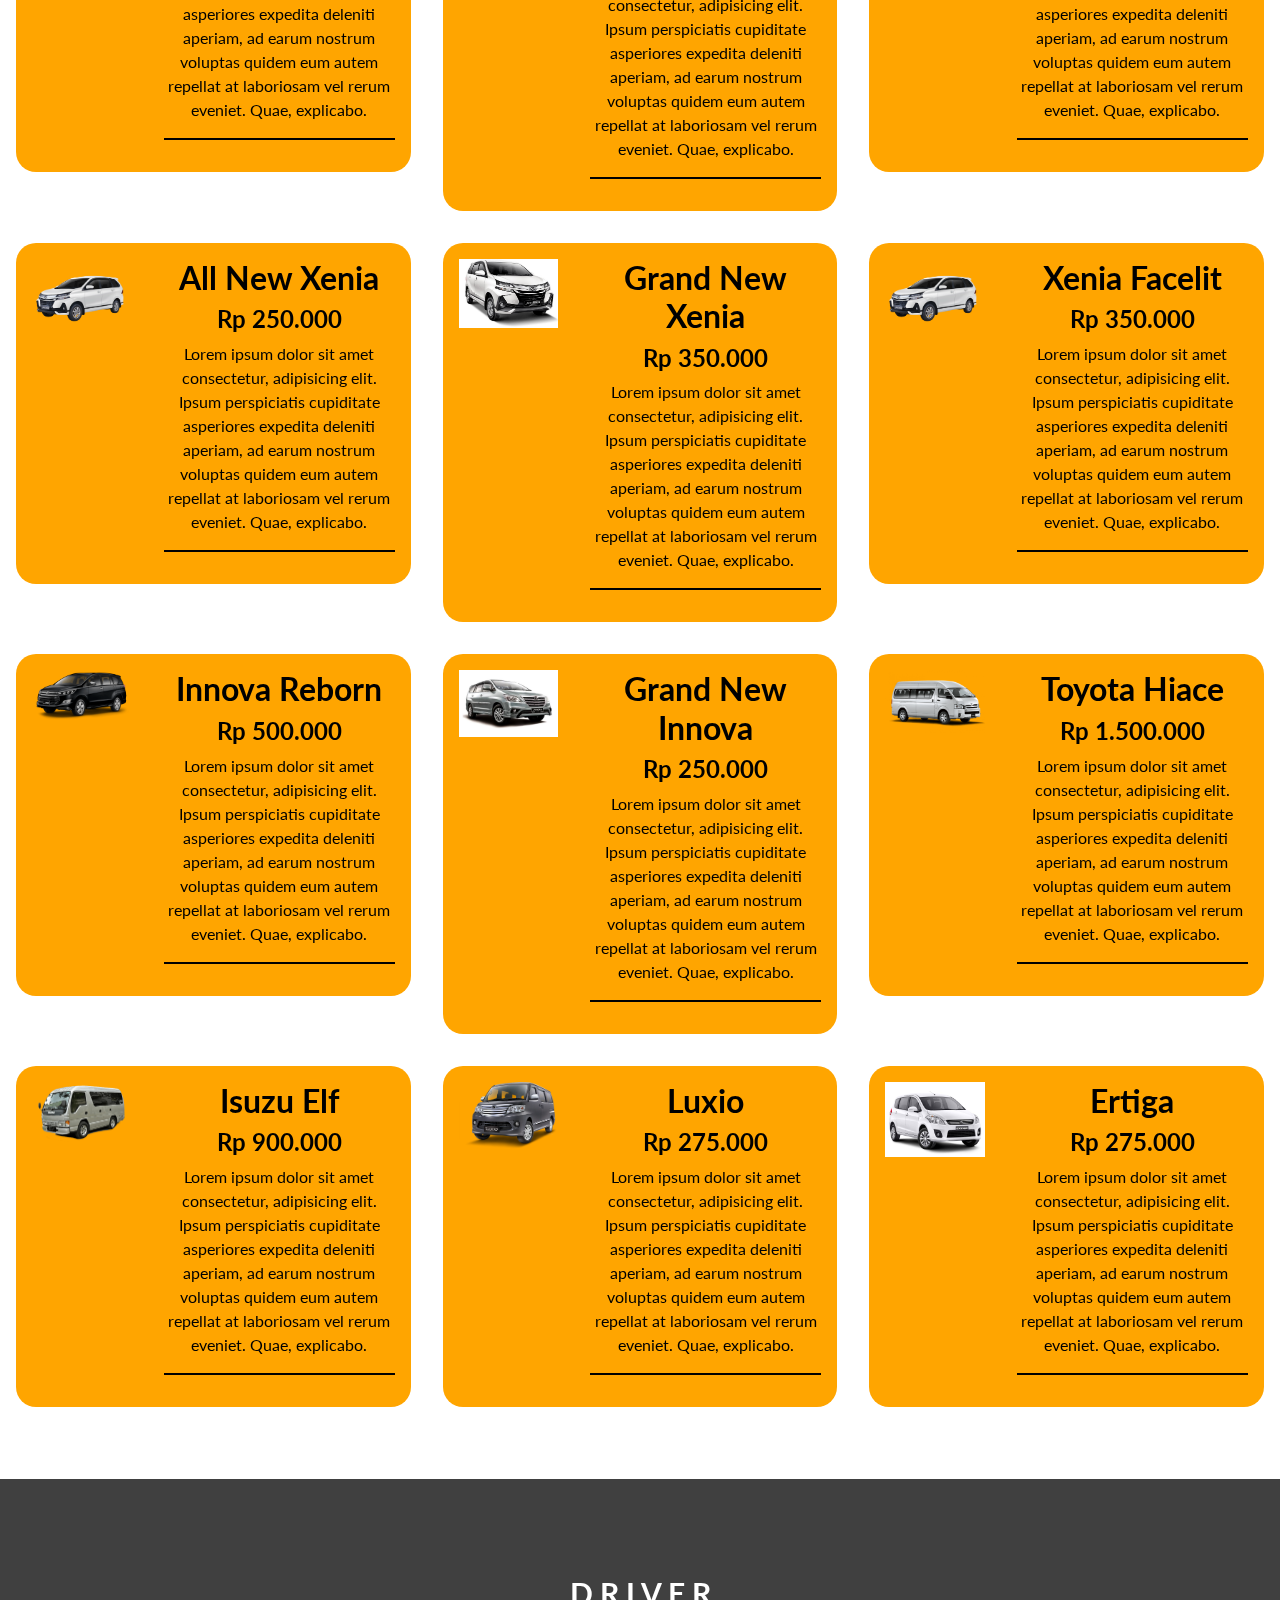
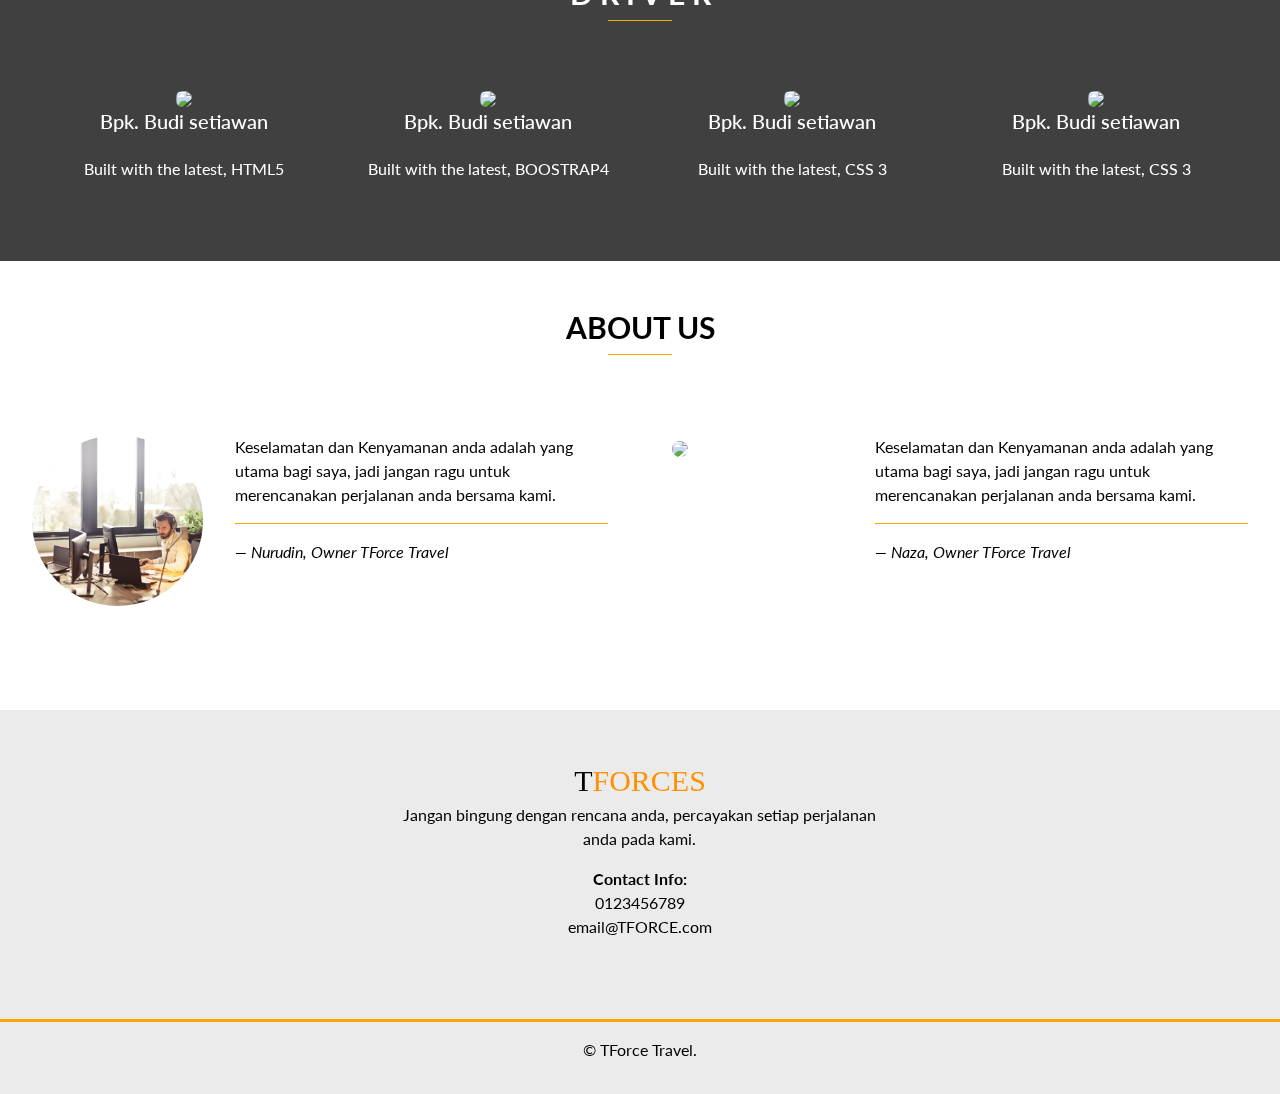
==== commit eda4ff43: "add smooth scroll script" ====
--- a/index.html
+++ b/index.html
@@ -30,16 +30,25 @@
 			<div class="collapse navbar-collapse" id="navbarResponsive">
 				<ul class="navbar-nav">
 					<li class="nav-item">
-						<a href="#home" class="nav-link">Home</a>
+						<a href="#home" class="nav-link" data-starter-position>Home</a>
 					</li>
 					<li class="nav-item">
-						<a href="#armada" class="nav-link">Armada</a>
+						<div class="dropdown">
+						  <a class="nav-link dropdown-toggle" href="#" role="button" id="dropdownMenuLink" data-toggle="dropdown" aria-haspopup="true" aria-expanded="false">
+						    Armada
+						  </a>
+						  <div class="dropdown-menu" aria-labelledby="dropdownMenuLink">
+						    <a class="dropdown-item" href="#">Honda</a>
+						    <a class="dropdown-item" href="#"></a>
+						    <a class="dropdown-item" href="#">Something else here</a>
+						  </div>
+						</div>
 					</li>
 					<li class="nav-item">
-						<a href="#driver" class="nav-link">Driver</a>
+						<a href="#driver" data-starter-position class="nav-link">Driver</a>
 					</li>
 					<li class="nav-item">
-						<a href="#about" class="nav-link">About us</a>
+						<a href="#about" data-starter-position class="nav-link">About us</a>
 					</li>
 
 			</div>
@@ -517,6 +526,7 @@
 	<!------------end Contact section-------------------->
 
 	<!-------------- Script Source Files ---------------->
+	<script src="js/script.js" ></script>
 	<script src="js/jquery-3.3.1.min.js"></script>
 	<script src="bootstrap-4.1.3-dist/js/bootstrap.min.js"></script>
 	<script src="https://use.fontawesome.com/releases/v5.5.0/js/all.js"></script>
